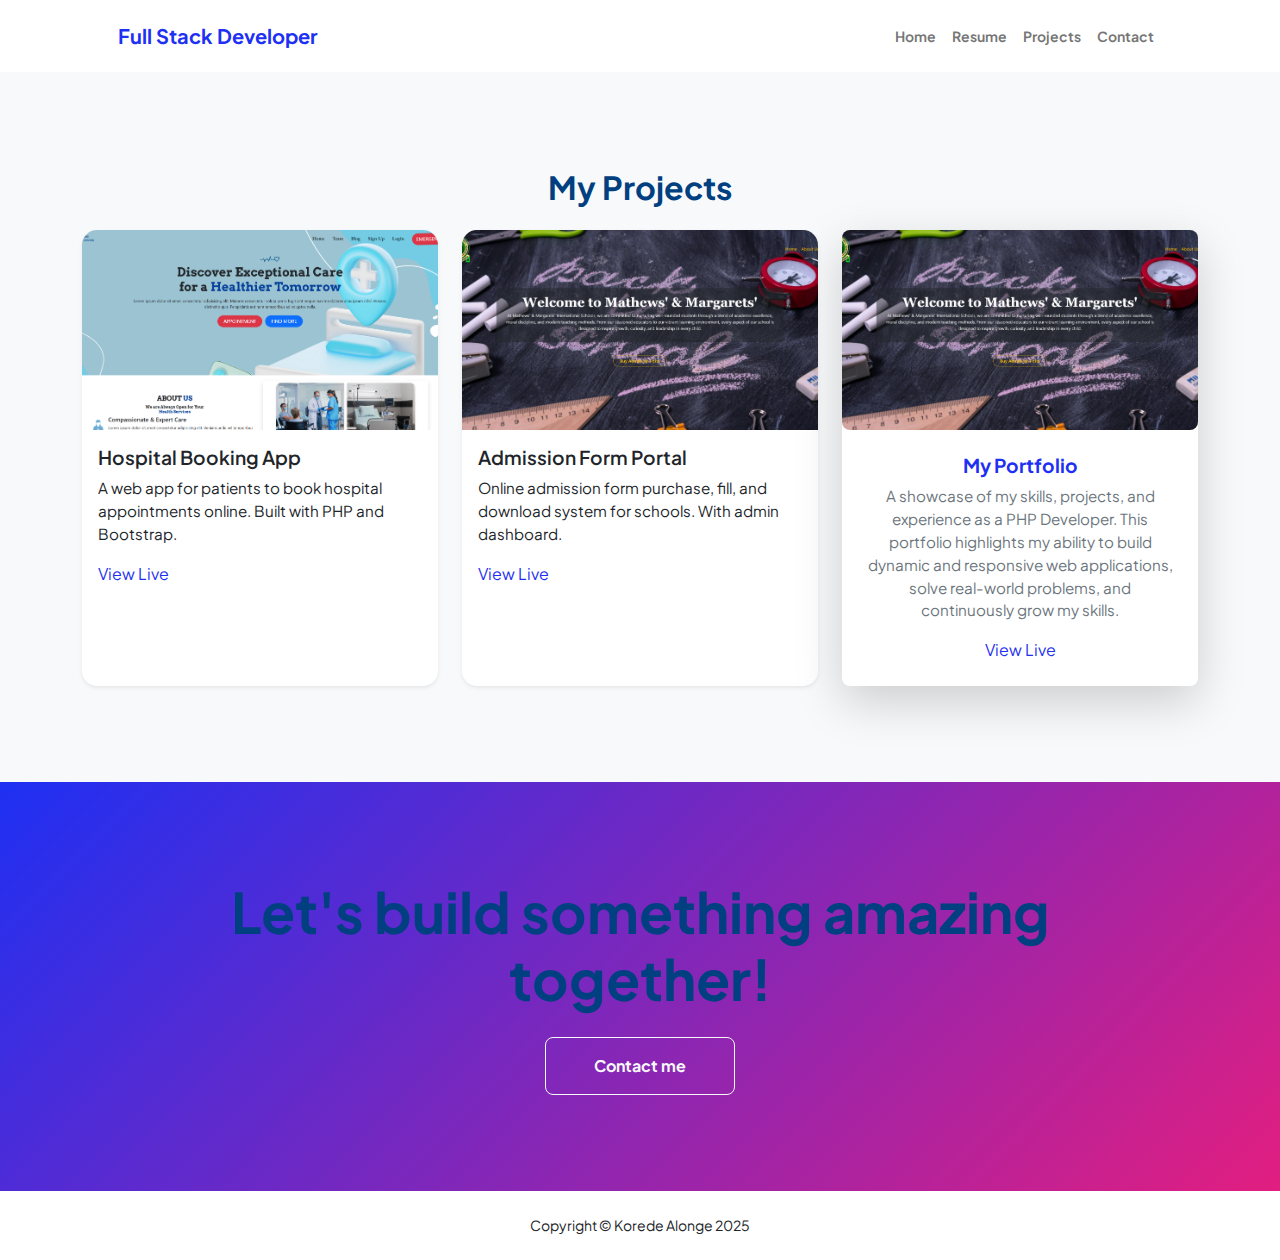
==== projects.html @ 376626b1 "Initial commit" ====
<!DOCTYPE html>
<html lang="en">

<head>
    <meta charset="utf-8" />
    <meta name="viewport" content="width=device-width, initial-scale=1, shrink-to-fit=no" />
    <meta name="description"
        content="Showcasing the work of Alonge Korede, a skilled web developer and designer. Explore creative projects, innovative designs, and custom web solutions." />
    <meta name="Alonge Korede" content="web developer, graphic designer, portfolio," />
    <title>Portfolio</title>
    <!-- Favicon-->
    <link rel="icon" type="image/x-icon" href="assets/favicon.ico" />
    <!-- Custom Google font-->
    <link rel="preconnect" href="https://fonts.googleapis.com" />
    <link rel="preconnect" href="https://fonts.gstatic.com" crossorigin />
    <link
        href="https://fonts.googleapis.com/css2?family=Plus+Jakarta+Sans:wght@100;200;300;400;500;600;700;800;900&amp;display=swap"
        rel="stylesheet" />
    <!-- Bootstrap icons-->
    <link href="https://cdn.jsdelivr.net/npm/bootstrap-icons@1.8.1/font/bootstrap-icons.css" rel="stylesheet" />
    <!-- Core theme CSS (includes Bootstrap)-->
    <link href="css/styles.css" rel="stylesheet" />
</head>

<body class="d-flex flex-column h-100 bg-light">
    <main class="flex-shrink-0">
        <!-- Navigation-->
        <nav class="navbar navbar-expand-lg navbar-light bg-white py-3">
            <div class="container px-5">
                <a class="navbar-brand" href="index.html"><span class="fw-bolder text-primary">Full Stack
                        Developer</span></a>
                <button class="navbar-toggler" type="button" data-bs-toggle="collapse"
                    data-bs-target="#navbarSupportedContent" aria-controls="navbarSupportedContent"
                    aria-expanded="false" aria-label="Toggle navigation"><span
                        class="navbar-toggler-icon"></span></button>
                <div class="collapse navbar-collapse" id="navbarSupportedContent">
                    <ul class="navbar-nav ms-auto mb-2 mb-lg-0 small fw-bolder">
                        <li class="nav-item"><a class="nav-link" href="index.html">Home</a></li>
                        <li class="nav-item"><a class="nav-link" href="resume.html">Resume</a></li>
                        <li class="nav-item"><a class="nav-link" href="projects.html">Projects</a></li>
                        <li class="nav-item"><a class="nav-link" href="contact.html">Contact</a></li>
                    </ul>
                </div>
            </div>
        </nav>
        <!-- Projects Section-->
        <section class="py-5">
            <div class="container py-5">
                <h2 class="text-center mb-4">My Projects</h2>
                <div class="row g-4">

                    <!-- Project 1 -->
                    <div class="col-md-4">
                        <div class="card shadow-sm h-100">
                            <img src="assets/lifecare.png" class="card-img-top" alt="Project 1">
                            <div class="card-body">
                                <h5 class="card-title">Hospital Booking App</h5>
                                <p class="card-text">A web app for patients to book hospital appointments online. Built
                                    with PHP and Bootstrap.</p>
                                <a href="https://lifecaremedical.ng/" target="_blank" class="text-outline-primary">View
                                    Live</a>
                            </div>
                        </div>
                    </div>

                    <!-- Project 2
                  <div class="col-md-4">
                    <div class="card shadow-sm h-100">
                      <img src="images/project2.jpg" class="card-img-top" alt="Project 2">
                      <div class="card-body">
                        <h5 class="card-title">School Job Platform</h5>
                        <p class="card-text">Platform connecting NYSC graduates with school job opportunities. Includes point system.</p>
                        <a href="#" target="_blank" class="btn btn-primary btn-sm">View Live</a>
                      </div>
                    </div>
                  </div> -->

                    <!-- Project 3 -->
                    <div class="col-md-4">
                        <div class="card shadow-sm h-100">
                            <img src="assets/matmarg.png" class="card-img-top" alt="Project 3">
                            <div class="card-body">
                                <h5 class="card-title">Admission Form Portal</h5>
                                <p class="card-text">Online admission form purchase, fill, and download system for
                                    schools. With admin dashboard.</p>
                                <a href="#" target="_blank" class="text-outline-primary">View Live</a>
                            </div>
                        </div>
                    </div>
                    <!-- Project 4 -->
                    <div class="col-md-4">
                        <div class="card shadow-lg h-100 border-0 rounded-3">
                            <img src="assets/matmarg.png" class="card-img-top rounded-3" alt="Portfolio">
                            <div class="card-body p-4">
                                <h5 class="card-title text-center text-primary fw-bold">My Portfolio</h5>
                                <p class="card-text text-muted text-center">A showcase of my skills, projects, and
                                    experience as a PHP Developer. This portfolio highlights my ability to build dynamic
                                    and responsive web applications, solve real-world problems, and continuously grow my
                                    skills.</p>
                                <div class="text-center mt-3">
                                    <a href="https://github.com/OluwakoredeAlonge" target="_blank"
                                        class="text-outline-primary">
                                        View Live
                                    </a>
                                </div>
                            </div>
                        </div>
                    </div>


                </div>
            </div>

        </section>
        <!-- Call to action section-->
        <section class="py-5 bg-gradient-primary-to-secondary text-white">
            <div class="container px-5 my-5">
                <div class="text-center">
                    <h2 class="display-4 fw-bolder mb-4">Let's build something amazing together!</h2>
                    <a class="btn btn-outline-light btn-lg px-5 py-3 fs-6 fw-bolder" href="contact.html">Contact me</a>
                </div>
            </div>
        </section>
    </main>
    <!-- Footer-->
    <footer class="bg-white py-4 mt-auto">
        <div class="container px-5">
            <div class="row align-items-center justify-content-between flex-column flex-sm-row">
                <div class="col-auto mx-auto">
                    <div class="small m-0">Copyright &copy; Korede Alonge 2025</div>
                </div>
            </div>
        </div>
    </footer>
    <!-- Bootstrap core JS-->
    <script src="https://cdn.jsdelivr.net/npm/bootstrap@5.2.3/dist/js/bootstrap.bundle.min.js"></script>
    <!-- Core theme JS-->
    <script src="js/scripts.js"></script>
</body>

</html>
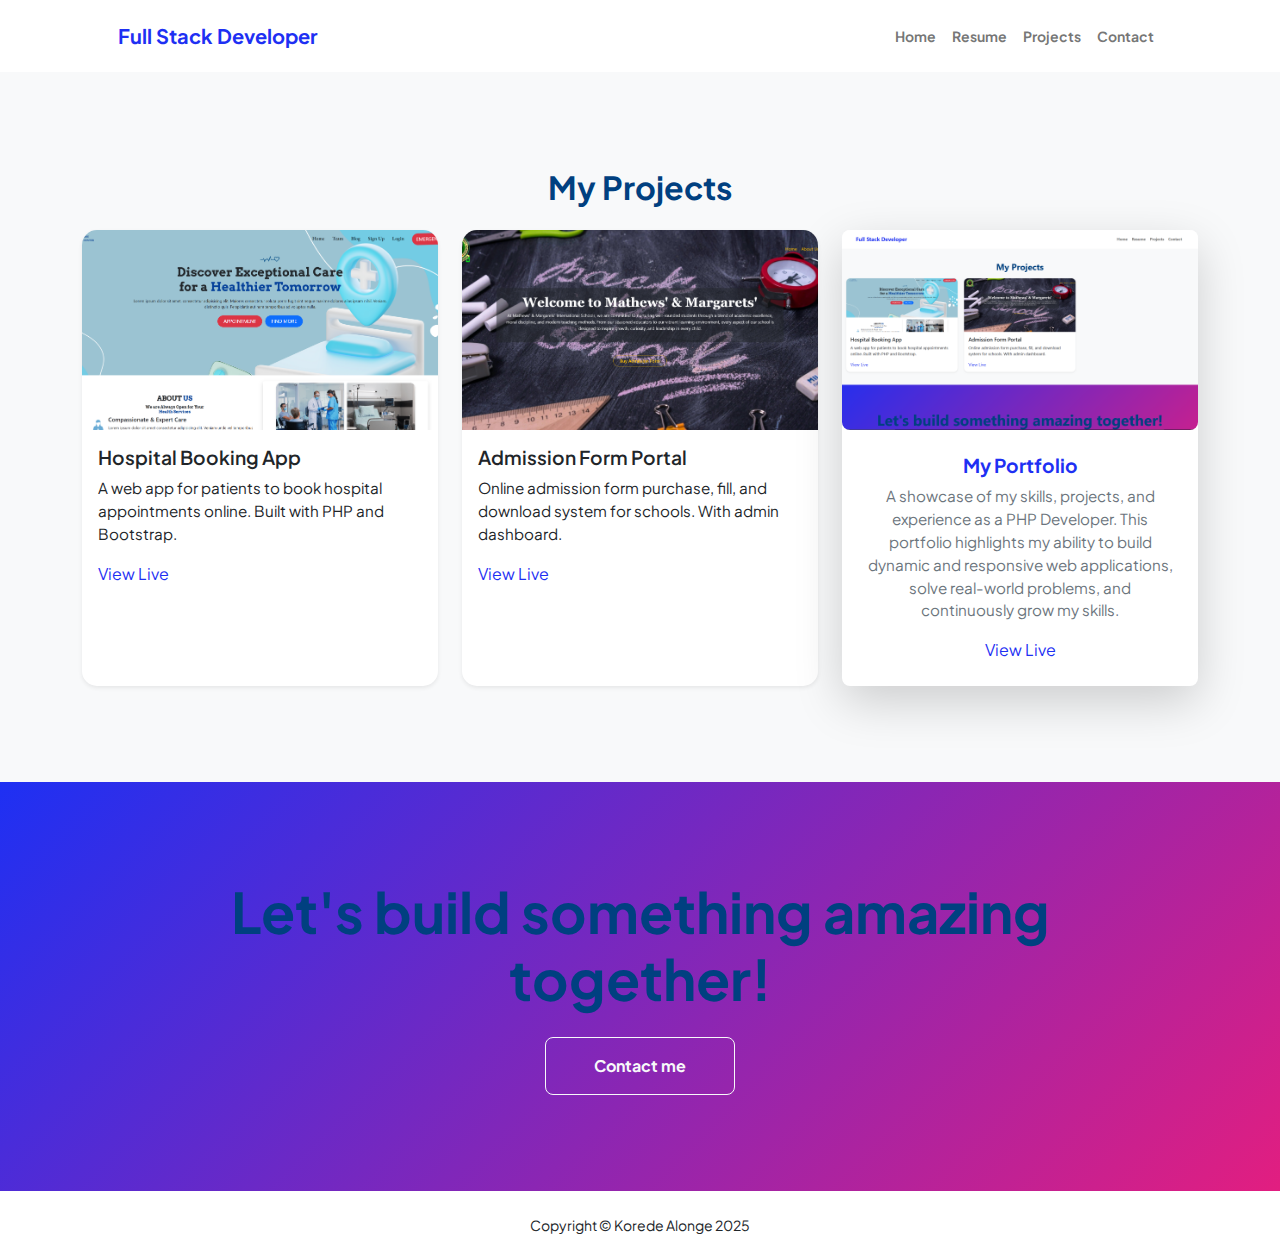
==== commit 7cae8887: "Updated portfolio with new PHP developer profile and project details" ====
--- a/projects.html
+++ b/projects.html
@@ -83,14 +83,14 @@
                                 <h5 class="card-title">Admission Form Portal</h5>
                                 <p class="card-text">Online admission form purchase, fill, and download system for
                                     schools. With admin dashboard.</p>
-                                <a href="#" target="_blank" class="text-outline-primary">View Live</a>
+                                <a href="https://matandmargintlschools.sch.ng/" target="_blank" class="text-outline-primary">View Live</a>
                             </div>
                         </div>
                     </div>
                     <!-- Project 4 -->
                     <div class="col-md-4">
                         <div class="card shadow-lg h-100 border-0 rounded-3">
-                            <img src="assets/matmarg.png" class="card-img-top rounded-3" alt="Portfolio">
+                            <img src="assets/portfolio.png" class="card-img-top rounded-3" alt="Portfolio">
                             <div class="card-body p-4">
                                 <h5 class="card-title text-center text-primary fw-bold">My Portfolio</h5>
                                 <p class="card-text text-muted text-center">A showcase of my skills, projects, and
@@ -98,7 +98,7 @@
                                     and responsive web applications, solve real-world problems, and continuously grow my
                                     skills.</p>
                                 <div class="text-center mt-3">
-                                    <a href="https://github.com/OluwakoredeAlonge" target="_blank"
+                                    <a href="https://oluwakoredealonge.github.io/folio/projects.html" target="_blank"
                                         class="text-outline-primary">
                                         View Live
                                     </a>
